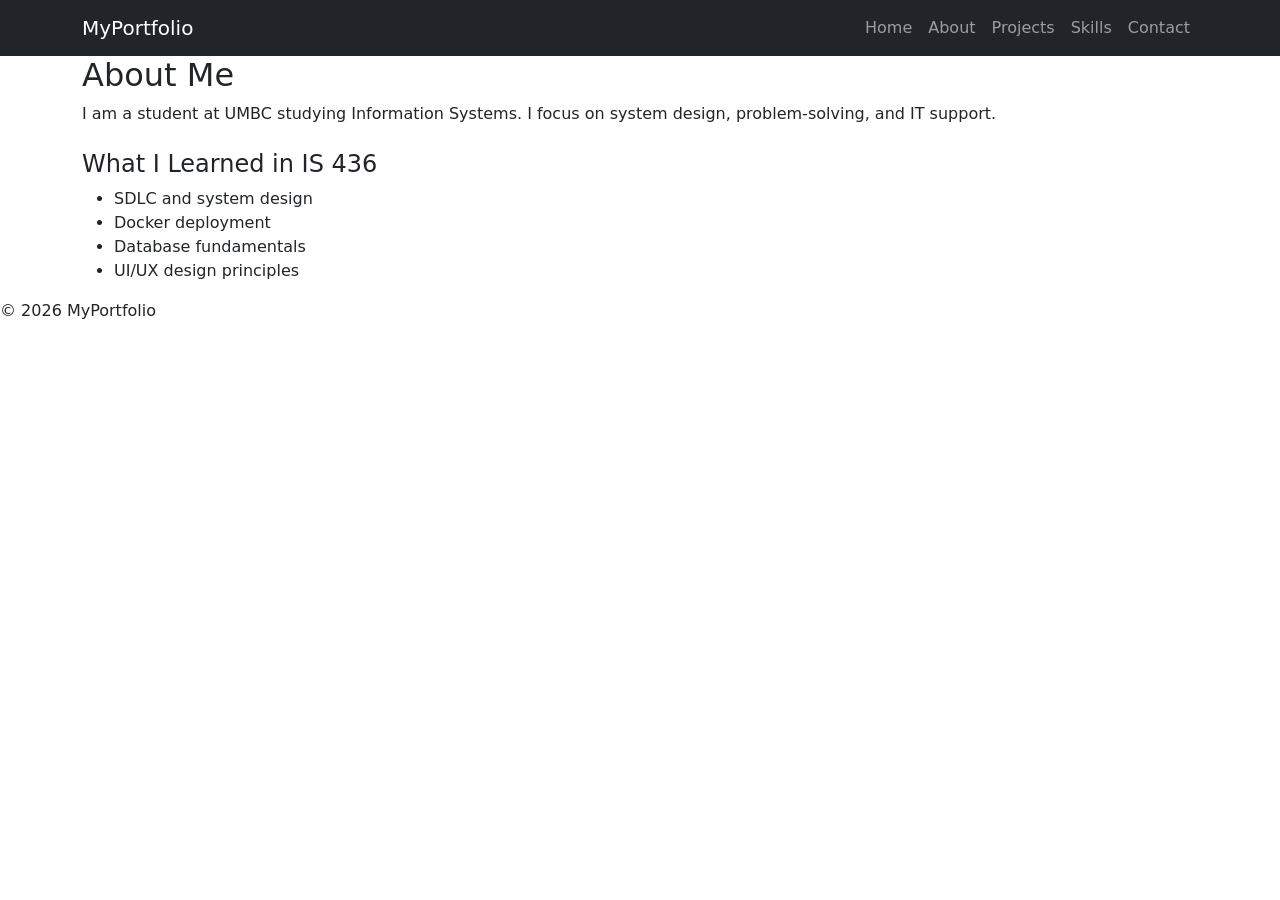
==== about.html @ f958399d "html file created" ====
<!DOCTYPE html>
<html lang="en">
<head>
  <title>About</title>
  <link href="https://cdn.jsdelivr.net/npm/bootstrap@5.3.0/dist/css/bootstrap.min.css" rel="stylesheet">
  <link rel="stylesheet" href="css/styles.css">
</head>

<body>

<!-- Navbar -->
 <nav class="navbar navbar-expand-lg navbar-dark bg-dark">
  <div class="container">
    <a class="navbar-brand" href="index.html">MyPortfolio</a>

    <button class="navbar-toggler" data-bs-toggle="collapse" data-bs-target="#nav">
      <span class="navbar-toggler-icon"></span>
    </button>

    <div class="collapse navbar-collapse" id="nav">
      <ul class="navbar-nav ms-auto">
        <li class="nav-item"><a class="nav-link" href="index.html">Home</a></li>
        <li class="nav-item"><a class="nav-link" href="about.html">About</a></li>
        <li class="nav-item"><a class="nav-link" href="projects.html">Projects</a></li>
        <li class="nav-item"><a class="nav-link" href="skills.html">Skills</a></li>
        <li class="nav-item"><a class="nav-link" href="contact.html">Contact</a></li>
      </ul>
    </div>
  </div>
</nav>

<section class="section">
  <div class="container">
    <h2>About Me</h2>
    <p>I am a student at UMBC studying Information Systems. I focus on system design, problem-solving, and IT support.</p>

    <h4 class="mt-4">What I Learned in IS 436</h4>
    <ul>
      <li>SDLC and system design</li>
      <li>Docker deployment</li>
      <li>Database fundamentals</li>
      <li>UI/UX design principles</li>
    </ul>
  </div>
</section>

<div class="footer">© 2026 MyPortfolio</div>

</body>
</html>
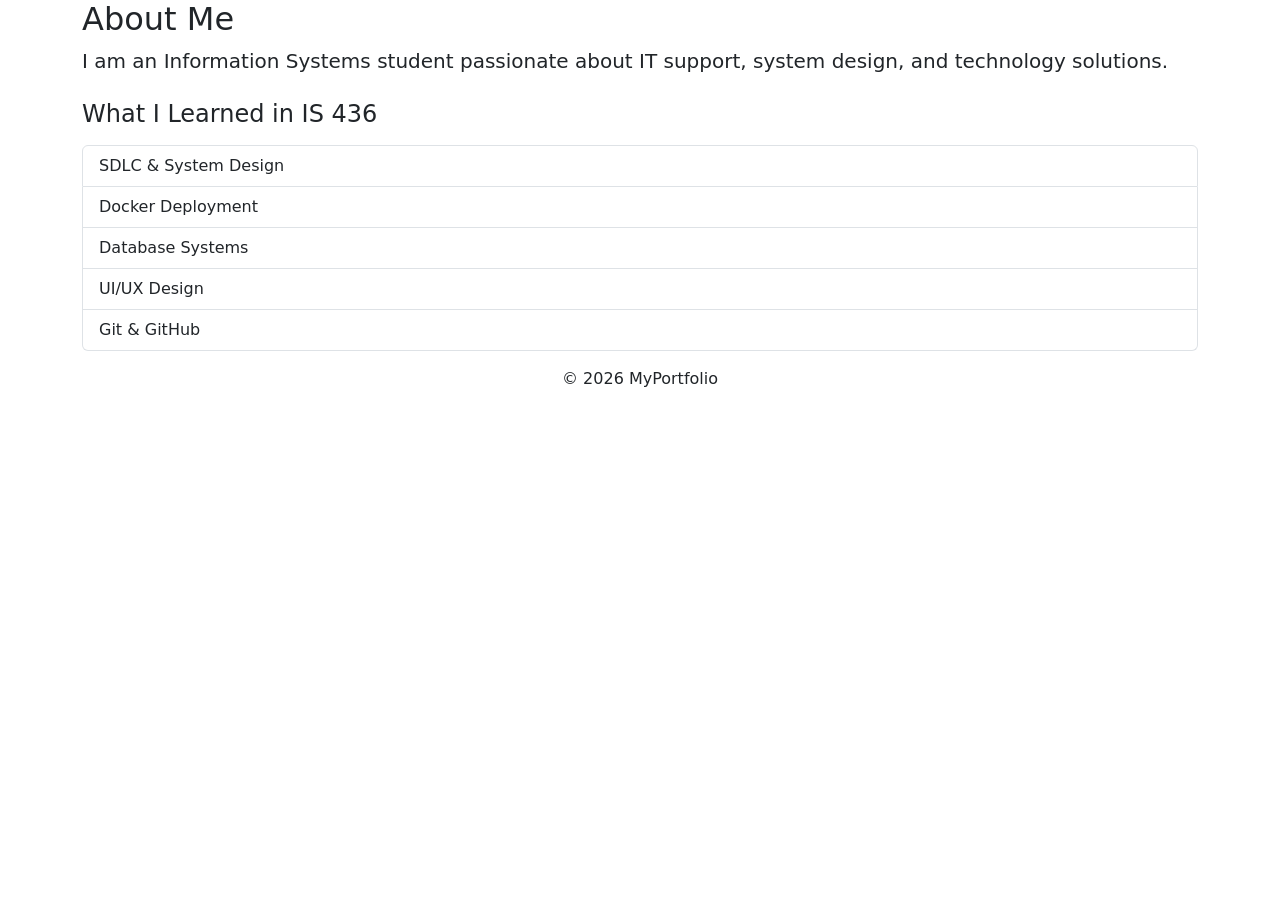
==== commit 25eed71f: "corrected style" ====
--- a/about.html
+++ b/about.html
@@ -1,50 +1,29 @@
 <!DOCTYPE html>
 <html lang="en">
 <head>
-  <title>About</title>
-  <link href="https://cdn.jsdelivr.net/npm/bootstrap@5.3.0/dist/css/bootstrap.min.css" rel="stylesheet">
-  <link rel="stylesheet" href="css/styles.css">
+<title>About</title>
+<link href="https://cdn.jsdelivr.net/npm/bootstrap@5.3.3/dist/css/bootstrap.min.css" rel="stylesheet">
+<link rel="stylesheet" href="css/styles.css">
 </head>
 
 <body>
 
-<!-- Navbar -->
- <nav class="navbar navbar-expand-lg navbar-dark bg-dark">
-  <div class="container">
-    <a class="navbar-brand" href="index.html">MyPortfolio</a>
+<!-- SAME NAVBAR -->
 
-    <button class="navbar-toggler" data-bs-toggle="collapse" data-bs-target="#nav">
-      <span class="navbar-toggler-icon"></span>
-    </button>
+<div class="container section">
+<h2>About Me</h2>
+<p class="lead">I am an Information Systems student passionate about IT support, system design, and technology solutions.</p>
 
-    <div class="collapse navbar-collapse" id="nav">
-      <ul class="navbar-nav ms-auto">
-        <li class="nav-item"><a class="nav-link" href="index.html">Home</a></li>
-        <li class="nav-item"><a class="nav-link" href="about.html">About</a></li>
-        <li class="nav-item"><a class="nav-link" href="projects.html">Projects</a></li>
-        <li class="nav-item"><a class="nav-link" href="skills.html">Skills</a></li>
-        <li class="nav-item"><a class="nav-link" href="contact.html">Contact</a></li>
-      </ul>
-    </div>
-  </div>
-</nav>
+<h4 class="mt-4">What I Learned in IS 436</h4>
+<ul class="list-group mt-3">
+<li class="list-group-item">SDLC & System Design</li>
+<li class="list-group-item">Docker Deployment</li>
+<li class="list-group-item">Database Systems</li>
+<li class="list-group-item">UI/UX Design</li>
+<li class="list-group-item">Git & GitHub</li>
+</ul>
+</div>
 
-<section class="section">
-  <div class="container">
-    <h2>About Me</h2>
-    <p>I am a student at UMBC studying Information Systems. I focus on system design, problem-solving, and IT support.</p>
-
-    <h4 class="mt-4">What I Learned in IS 436</h4>
-    <ul>
-      <li>SDLC and system design</li>
-      <li>Docker deployment</li>
-      <li>Database fundamentals</li>
-      <li>UI/UX design principles</li>
-    </ul>
-  </div>
-</section>
-
-<div class="footer">© 2026 MyPortfolio</div>
-
+<footer class="text-center py-3">© 2026 MyPortfolio</footer>
 </body>
 </html>
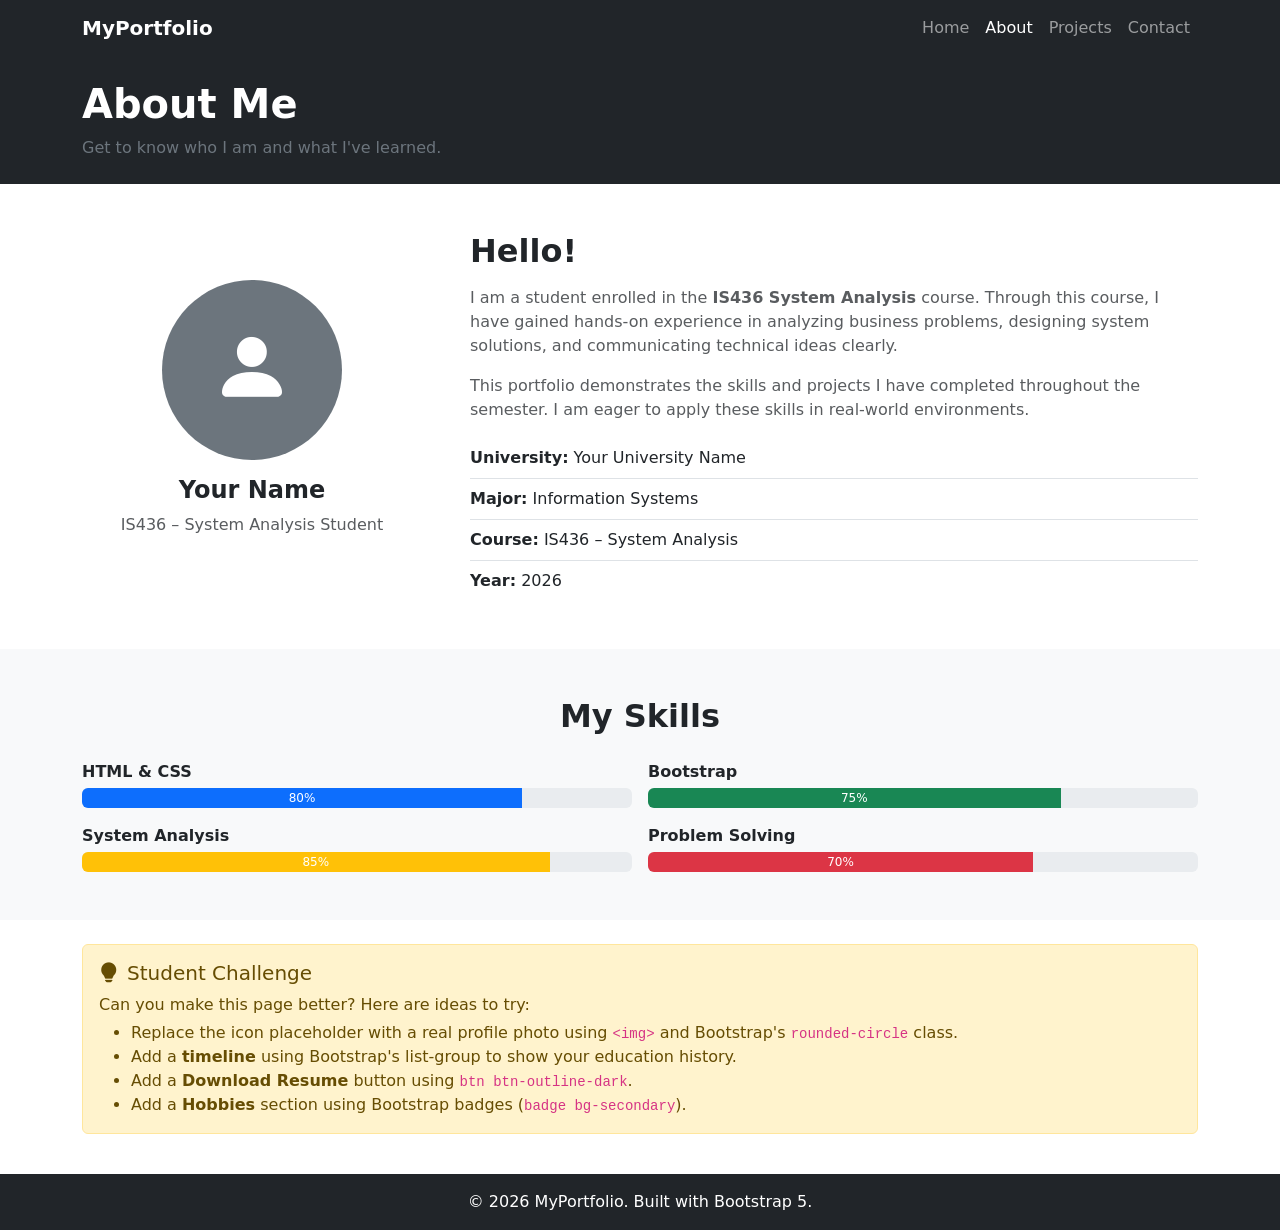
==== commit 36ac6a43: "html file updated" ====
--- a/about.html
+++ b/about.html
@@ -1,29 +1,133 @@
 <!DOCTYPE html>
 <html lang="en">
 <head>
-<title>About</title>
-<link href="https://cdn.jsdelivr.net/npm/bootstrap@5.3.3/dist/css/bootstrap.min.css" rel="stylesheet">
-<link rel="stylesheet" href="css/styles.css">
+  <meta charset="UTF-8" />
+  <meta name="viewport" content="width=device-width, initial-scale=1.0" />
+  <title>My Portfolio – About</title>
+  <link href="https://cdn.jsdelivr.net/npm/bootstrap@5.3.3/dist/css/bootstrap.min.css" rel="stylesheet" />
+  <link href="https://cdn.jsdelivr.net/npm/bootstrap-icons@1.11.3/font/bootstrap-icons.min.css" rel="stylesheet" />
 </head>
-
 <body>
 
-<!-- SAME NAVBAR -->
+  <!-- Navigation -->
+  <nav class="navbar navbar-expand-lg navbar-dark bg-dark">
+    <div class="container">
+      <a class="navbar-brand fw-bold" href="index.html">MyPortfolio</a>
+      <button class="navbar-toggler" type="button" data-bs-toggle="collapse" data-bs-target="#navMenu">
+        <span class="navbar-toggler-icon"></span>
+      </button>
+      <div class="collapse navbar-collapse" id="navMenu">
+        <ul class="navbar-nav ms-auto">
+          <li class="nav-item"><a class="nav-link" href="index.html">Home</a></li>
+          <li class="nav-item"><a class="nav-link active" href="about.html">About</a></li>
+          <li class="nav-item"><a class="nav-link" href="projects.html">Projects</a></li>
+          <li class="nav-item"><a class="nav-link" href="contact.html">Contact</a></li>
+        </ul>
+      </div>
+    </div>
+  </nav>
 
-<div class="container section">
-<h2>About Me</h2>
-<p class="lead">I am an Information Systems student passionate about IT support, system design, and technology solutions.</p>
+  <!-- Page Header -->
+  <section class="bg-dark text-white py-4">
+    <div class="container">
+      <h1 class="fw-bold">About Me</h1>
+      <p class="text-secondary mb-0">Get to know who I am and what I've learned.</p>
+    </div>
+  </section>
 
-<h4 class="mt-4">What I Learned in IS 436</h4>
-<ul class="list-group mt-3">
-<li class="list-group-item">SDLC & System Design</li>
-<li class="list-group-item">Docker Deployment</li>
-<li class="list-group-item">Database Systems</li>
-<li class="list-group-item">UI/UX Design</li>
-<li class="list-group-item">Git & GitHub</li>
-</ul>
-</div>
+  <!-- About Content -->
+  <section class="py-5">
+    <div class="container">
+      <div class="row align-items-center g-5">
 
-<footer class="text-center py-3">© 2026 MyPortfolio</footer>
+        <!-- Profile Photo Placeholder -->
+        <div class="col-md-4 text-center">
+          <div class="bg-secondary rounded-circle d-inline-flex align-items-center justify-content-center" style="width:180px; height:180px;">
+            <i class="bi bi-person-fill text-white" style="font-size:5rem;"></i>
+          </div>
+          <h4 class="mt-3 fw-bold">Your Name</h4>
+          <p class="text-muted">IS436 – System Analysis Student</p>
+        </div>
+
+        <!-- Bio -->
+        <div class="col-md-8">
+          <h2 class="fw-bold mb-3">Hello!</h2>
+          <p class="text-muted">
+            I am a student enrolled in the <strong>IS436 System Analysis</strong> course. Through this course,
+            I have gained hands-on experience in analyzing business problems, designing system solutions,
+            and communicating technical ideas clearly.
+          </p>
+          <p class="text-muted">
+            This portfolio demonstrates the skills and projects I have completed throughout the semester.
+            I am eager to apply these skills in real-world environments.
+          </p>
+
+          <!-- Info List -->
+          <ul class="list-group list-group-flush mt-3">
+            <li class="list-group-item px-0"><strong>University:</strong> Your University Name</li>
+            <li class="list-group-item px-0"><strong>Major:</strong> Information Systems</li>
+            <li class="list-group-item px-0"><strong>Course:</strong> IS436 – System Analysis</li>
+            <li class="list-group-item px-0"><strong>Year:</strong> 2026</li>
+          </ul>
+        </div>
+      </div>
+    </div>
+  </section>
+
+  <!-- Skills Section -->
+  <section class="bg-light py-5">
+    <div class="container">
+      <h2 class="text-center fw-bold mb-4">My Skills</h2>
+      <div class="row g-3">
+        <div class="col-md-6">
+          <p class="mb-1 fw-semibold">HTML & CSS</p>
+          <div class="progress" style="height:20px;">
+            <div class="progress-bar bg-primary" style="width:80%">80%</div>
+          </div>
+        </div>
+        <div class="col-md-6">
+          <p class="mb-1 fw-semibold">Bootstrap</p>
+          <div class="progress" style="height:20px;">
+            <div class="progress-bar bg-success" style="width:75%">75%</div>
+          </div>
+        </div>
+        <div class="col-md-6">
+          <p class="mb-1 fw-semibold">System Analysis</p>
+          <div class="progress" style="height:20px;">
+            <div class="progress-bar bg-warning" style="width:85%">85%</div>
+          </div>
+        </div>
+        <div class="col-md-6">
+          <p class="mb-1 fw-semibold">Problem Solving</p>
+          <div class="progress" style="height:20px;">
+            <div class="progress-bar bg-danger" style="width:70%">70%</div>
+          </div>
+        </div>
+      </div>
+    </div>
+  </section>
+
+  <!-- Challenge Box -->
+  <section class="py-4">
+    <div class="container">
+      <div class="alert alert-warning" role="alert">
+        <h5 class="alert-heading"><i class="bi bi-lightbulb-fill me-2"></i>Student Challenge</h5>
+        <p class="mb-1">Can you make this page better? Here are ideas to try:</p>
+        <ul class="mb-0">
+          <li>Replace the icon placeholder with a real profile photo using <code>&lt;img&gt;</code> and Bootstrap's <code>rounded-circle</code> class.</li>
+          <li>Add a <strong>timeline</strong> using Bootstrap's list-group to show your education history.</li>
+          <li>Add a <strong>Download Resume</strong> button using <code>btn btn-outline-dark</code>.</li>
+          <li>Add a <strong>Hobbies</strong> section using Bootstrap badges (<code>badge bg-secondary</code>).</li>
+        </ul>
+      </div>
+    </div>
+  </section>
+
+  <!-- Footer -->
+  <footer class="bg-dark text-white text-center py-3">
+    <p class="mb-0">&copy; 2026 MyPortfolio. Built with Bootstrap 5.</p>
+  </footer>
+
+  <script src="https://cdn.jsdelivr.net/npm/bootstrap@5.3.3/dist/js/bootstrap.bundle.min.js"></script>
 </body>
-</html>+</html>
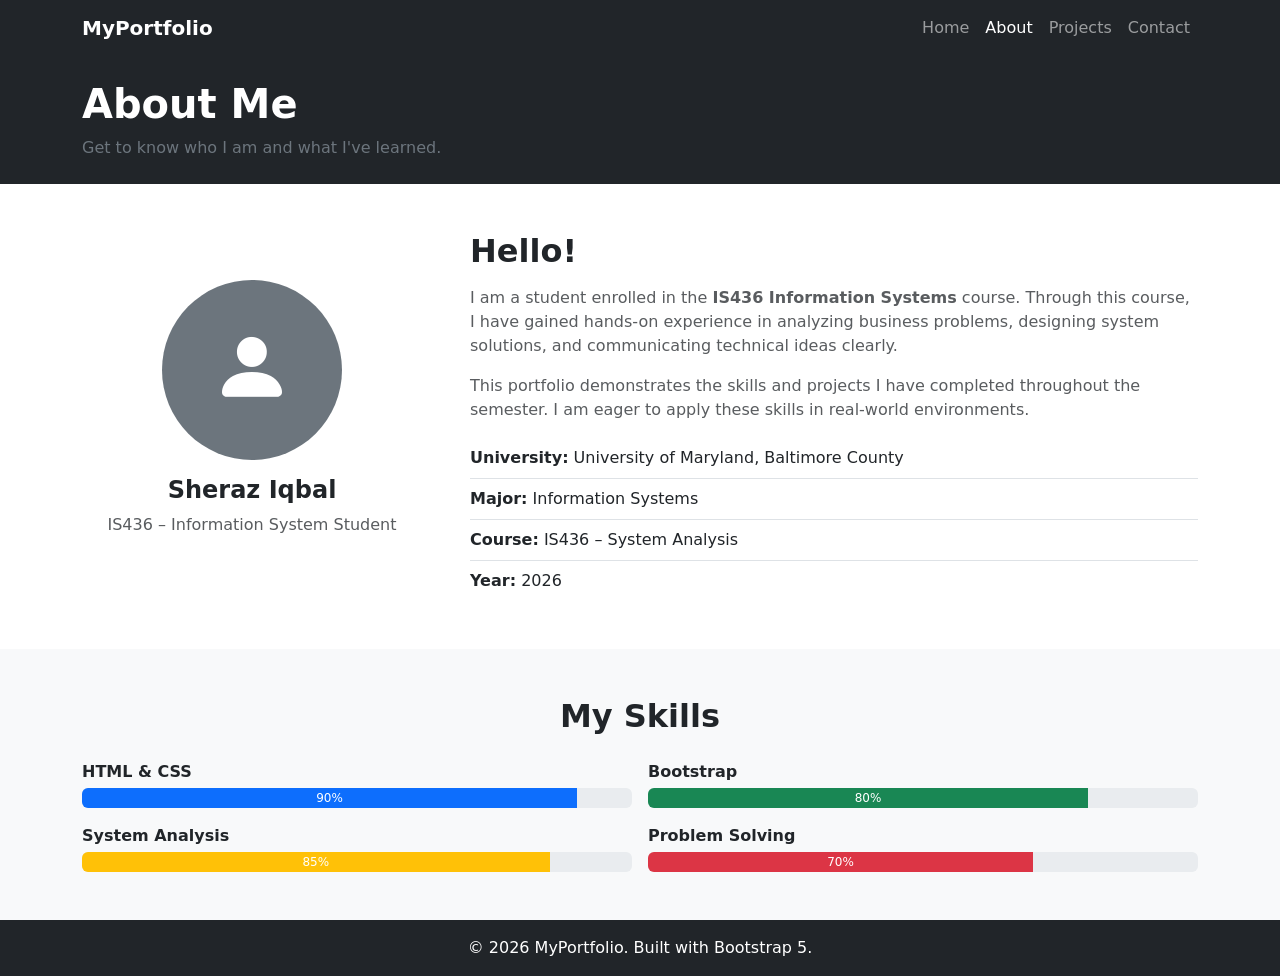
==== commit 80bfd480: "completed" ====
--- a/about.html
+++ b/about.html
@@ -45,15 +45,15 @@
           <div class="bg-secondary rounded-circle d-inline-flex align-items-center justify-content-center" style="width:180px; height:180px;">
             <i class="bi bi-person-fill text-white" style="font-size:5rem;"></i>
           </div>
-          <h4 class="mt-3 fw-bold">Your Name</h4>
-          <p class="text-muted">IS436 – System Analysis Student</p>
+          <h4 class="mt-3 fw-bold">Sheraz Iqbal</h4>
+          <p class="text-muted">IS436 – Information System Student</p>
         </div>
 
         <!-- Bio -->
         <div class="col-md-8">
           <h2 class="fw-bold mb-3">Hello!</h2>
           <p class="text-muted">
-            I am a student enrolled in the <strong>IS436 System Analysis</strong> course. Through this course,
+            I am a student enrolled in the <strong>IS436 Information Systems</strong> course. Through this course,
             I have gained hands-on experience in analyzing business problems, designing system solutions,
             and communicating technical ideas clearly.
           </p>
@@ -64,7 +64,7 @@
 
           <!-- Info List -->
           <ul class="list-group list-group-flush mt-3">
-            <li class="list-group-item px-0"><strong>University:</strong> Your University Name</li>
+            <li class="list-group-item px-0"><strong>University:</strong> University of Maryland, Baltimore County</li>
             <li class="list-group-item px-0"><strong>Major:</strong> Information Systems</li>
             <li class="list-group-item px-0"><strong>Course:</strong> IS436 – System Analysis</li>
             <li class="list-group-item px-0"><strong>Year:</strong> 2026</li>
@@ -82,13 +82,13 @@
         <div class="col-md-6">
           <p class="mb-1 fw-semibold">HTML & CSS</p>
           <div class="progress" style="height:20px;">
-            <div class="progress-bar bg-primary" style="width:80%">80%</div>
+            <div class="progress-bar bg-primary" style="width:90%">90%</div>
           </div>
         </div>
         <div class="col-md-6">
           <p class="mb-1 fw-semibold">Bootstrap</p>
           <div class="progress" style="height:20px;">
-            <div class="progress-bar bg-success" style="width:75%">75%</div>
+            <div class="progress-bar bg-success" style="width:80%">80%</div>
           </div>
         </div>
         <div class="col-md-6">
@@ -107,22 +107,6 @@
     </div>
   </section>
 
-  <!-- Challenge Box -->
-  <section class="py-4">
-    <div class="container">
-      <div class="alert alert-warning" role="alert">
-        <h5 class="alert-heading"><i class="bi bi-lightbulb-fill me-2"></i>Student Challenge</h5>
-        <p class="mb-1">Can you make this page better? Here are ideas to try:</p>
-        <ul class="mb-0">
-          <li>Replace the icon placeholder with a real profile photo using <code>&lt;img&gt;</code> and Bootstrap's <code>rounded-circle</code> class.</li>
-          <li>Add a <strong>timeline</strong> using Bootstrap's list-group to show your education history.</li>
-          <li>Add a <strong>Download Resume</strong> button using <code>btn btn-outline-dark</code>.</li>
-          <li>Add a <strong>Hobbies</strong> section using Bootstrap badges (<code>badge bg-secondary</code>).</li>
-        </ul>
-      </div>
-    </div>
-  </section>
-
   <!-- Footer -->
   <footer class="bg-dark text-white text-center py-3">
     <p class="mb-0">&copy; 2026 MyPortfolio. Built with Bootstrap 5.</p>
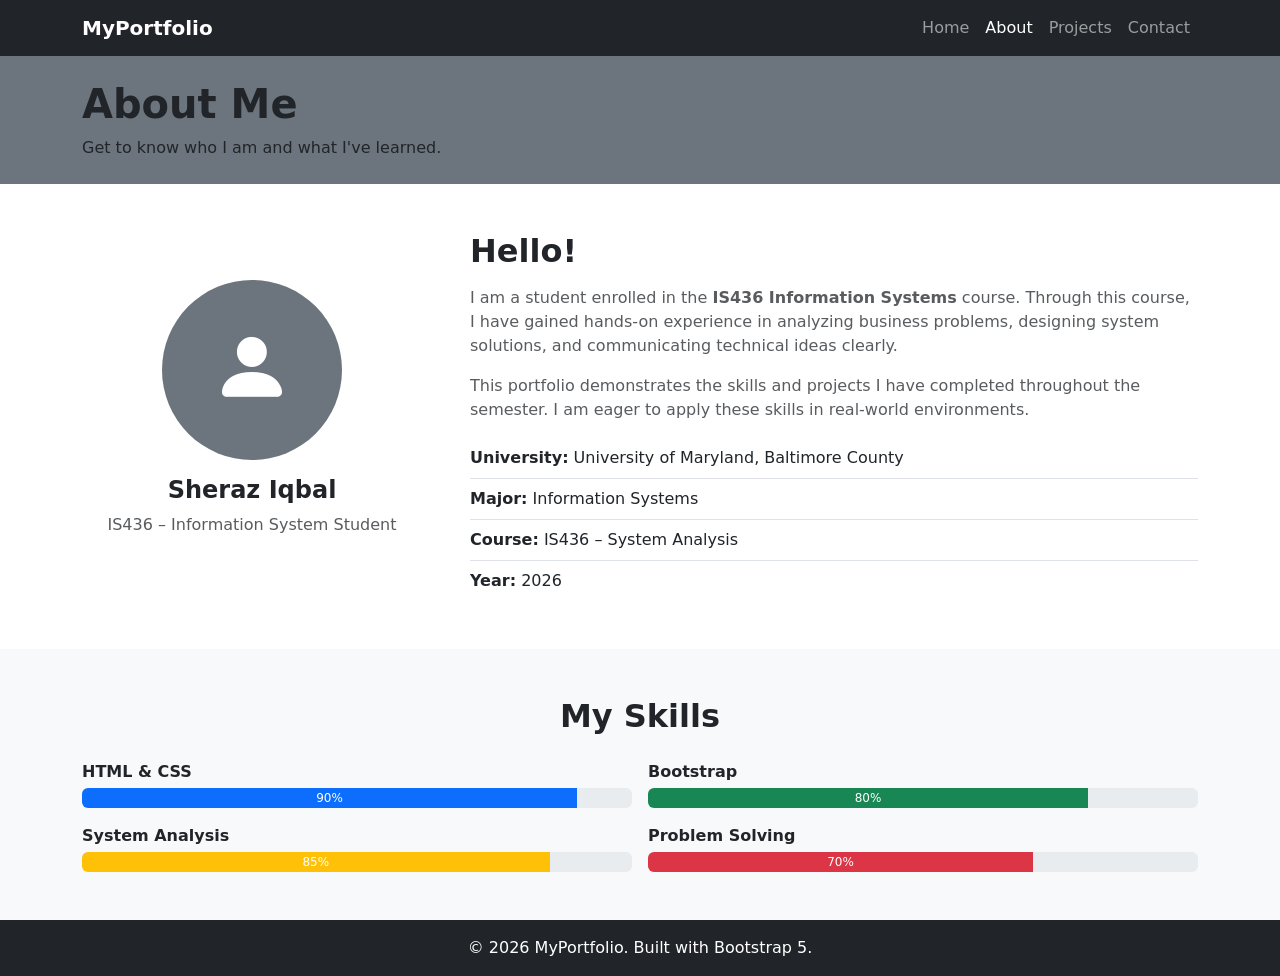
==== commit 65762869: "review" ====
--- a/about.html
+++ b/about.html
@@ -28,10 +28,10 @@
   </nav>
 
   <!-- Page Header -->
-  <section class="bg-dark text-white py-4">
+  <section class="bg-secondary text-dark py-4">
     <div class="container">
       <h1 class="fw-bold">About Me</h1>
-      <p class="text-secondary mb-0">Get to know who I am and what I've learned.</p>
+      <p class="text-dark mb-0">Get to know who I am and what I've learned.</p>
     </div>
   </section>
 
